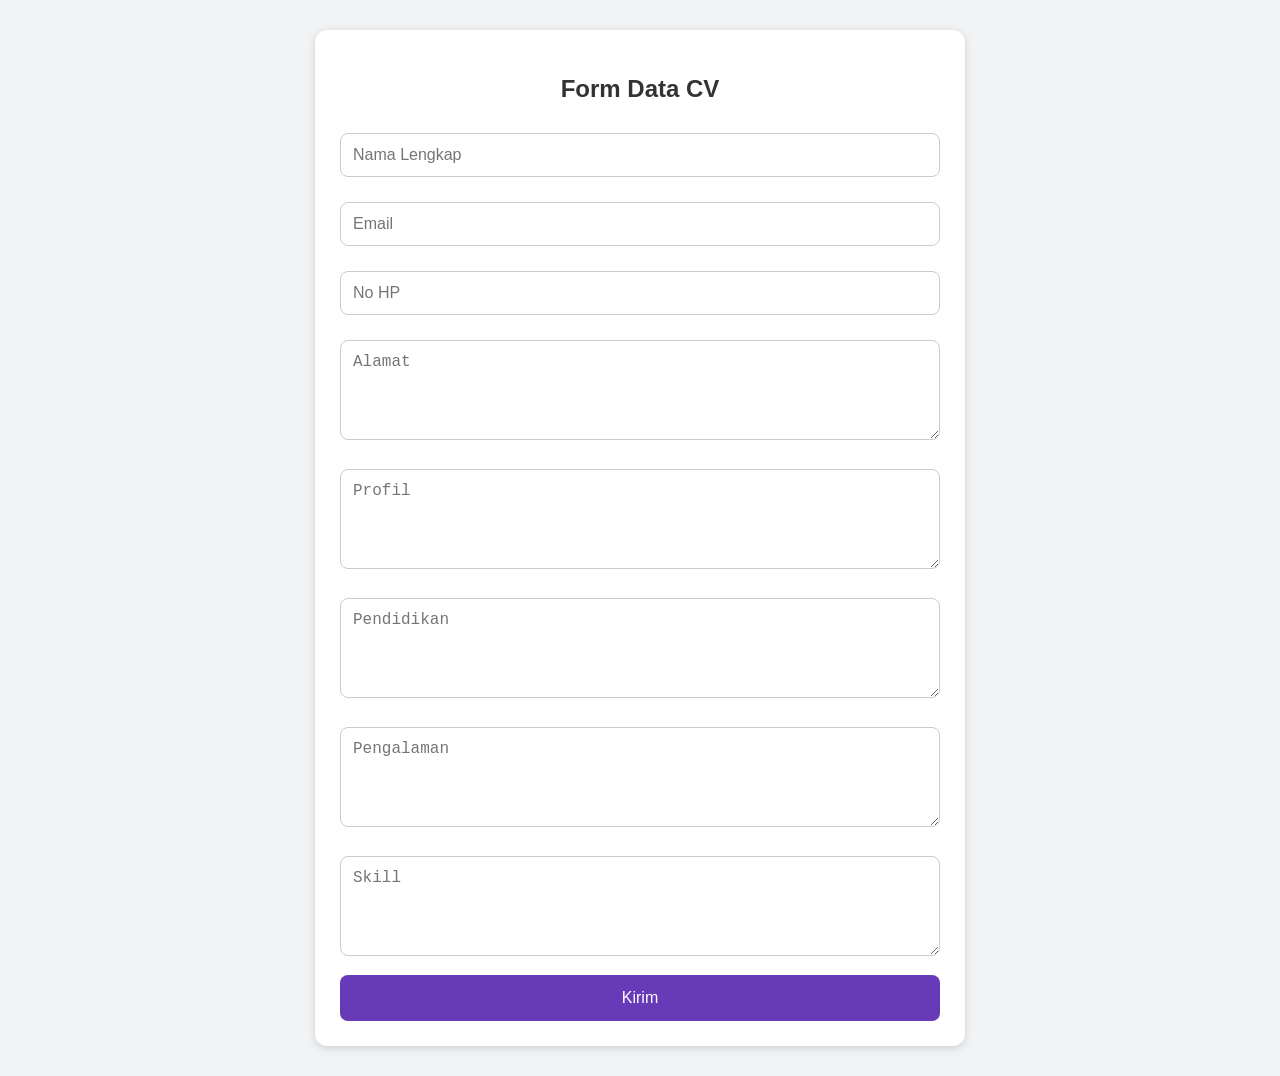
==== index.HTML @ 8e912bcc "Add files via upload" ====
<!DOCTYPE html>

<html>

<head>

<title>
Form CV
</title>

<link rel="stylesheet"
href="style.css">

</head>


<body>


<div class="box">


<h2>
Form Data CV
</h2>


<form id="form">


<input name="nama"
placeholder="Nama Lengkap">


<input name="email"
placeholder="Email">


<input name="hp"
placeholder="No HP">


<textarea name="alamat"
placeholder="Alamat">
</textarea>


<textarea name="profil"
placeholder="Profil">
</textarea>


<textarea name="pendidikan"
placeholder="Pendidikan">
</textarea>


<textarea name="pengalaman"
placeholder="Pengalaman">
</textarea>


<textarea name="skill"
placeholder="Skill">
</textarea>


<button>
Kirim
</button>


</form>


</div>


<script src="script.js"></script>


</body>

</html>
---- style.css ----
body {

    font-family: Arial, sans-serif;

    background: #f1f3f4;

    margin: 0;

    padding: 0;

}


.box {

    background: white;

    width: 90%;

    max-width: 600px;

    margin: 30px auto;

    padding: 25px;

    border-radius: 12px;

    box-shadow: 0 2px 8px rgba(0,0,0,0.15);

}


h2 {

    text-align: center;

    color: #333;

}



input,
textarea {

    width: 100%;

    box-sizing: border-box;

    padding: 12px;

    margin-top: 10px;

    margin-bottom: 15px;

    border: 1px solid #ccc;

    border-radius: 8px;

    font-size: 16px;

}



textarea {

    height: 100px;

    resize: vertical;

}



button {

    width: 100%;

    padding: 14px;

    background: #673ab7;

    color: white;

    border: none;

    border-radius: 8px;

    font-size: 16px;

}


button:hover {

    background: #512da8;

}
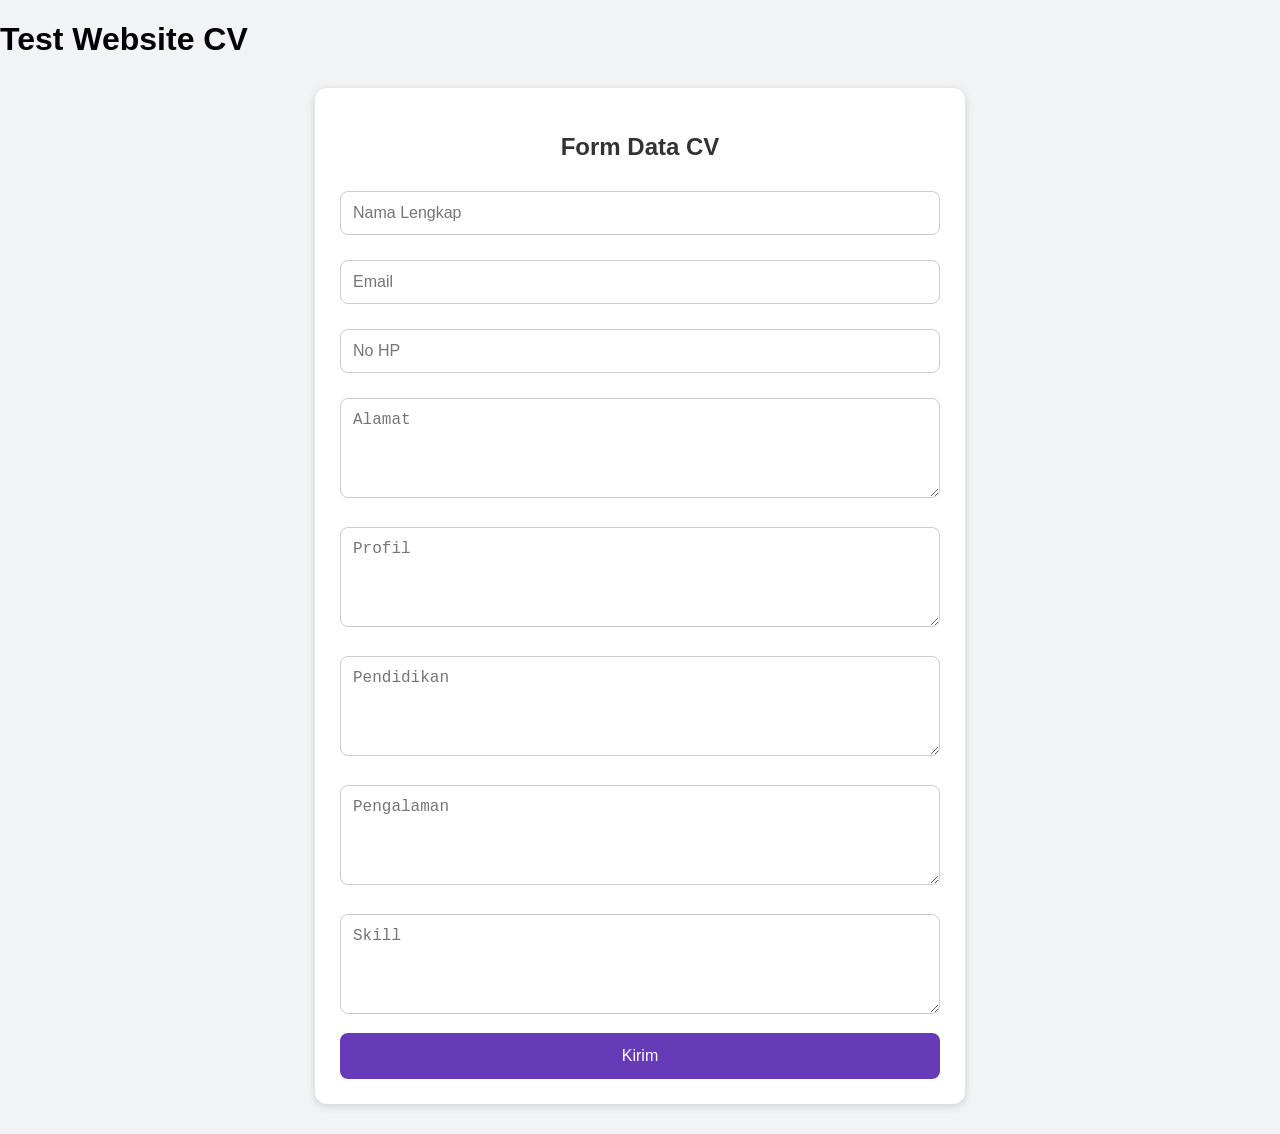
==== commit e8f69379: "Fix formatting issues in index.HTML" ====
--- a/index.HTML
+++ b/index.HTML
@@ -1,5 +1,5 @@
 <!DOCTYPE html>
-
+<h1>Test Website CV</h1>
 <html>
 
 <head>
@@ -81,4 +81,4 @@
 
 </body>
 
-</html>+</html>
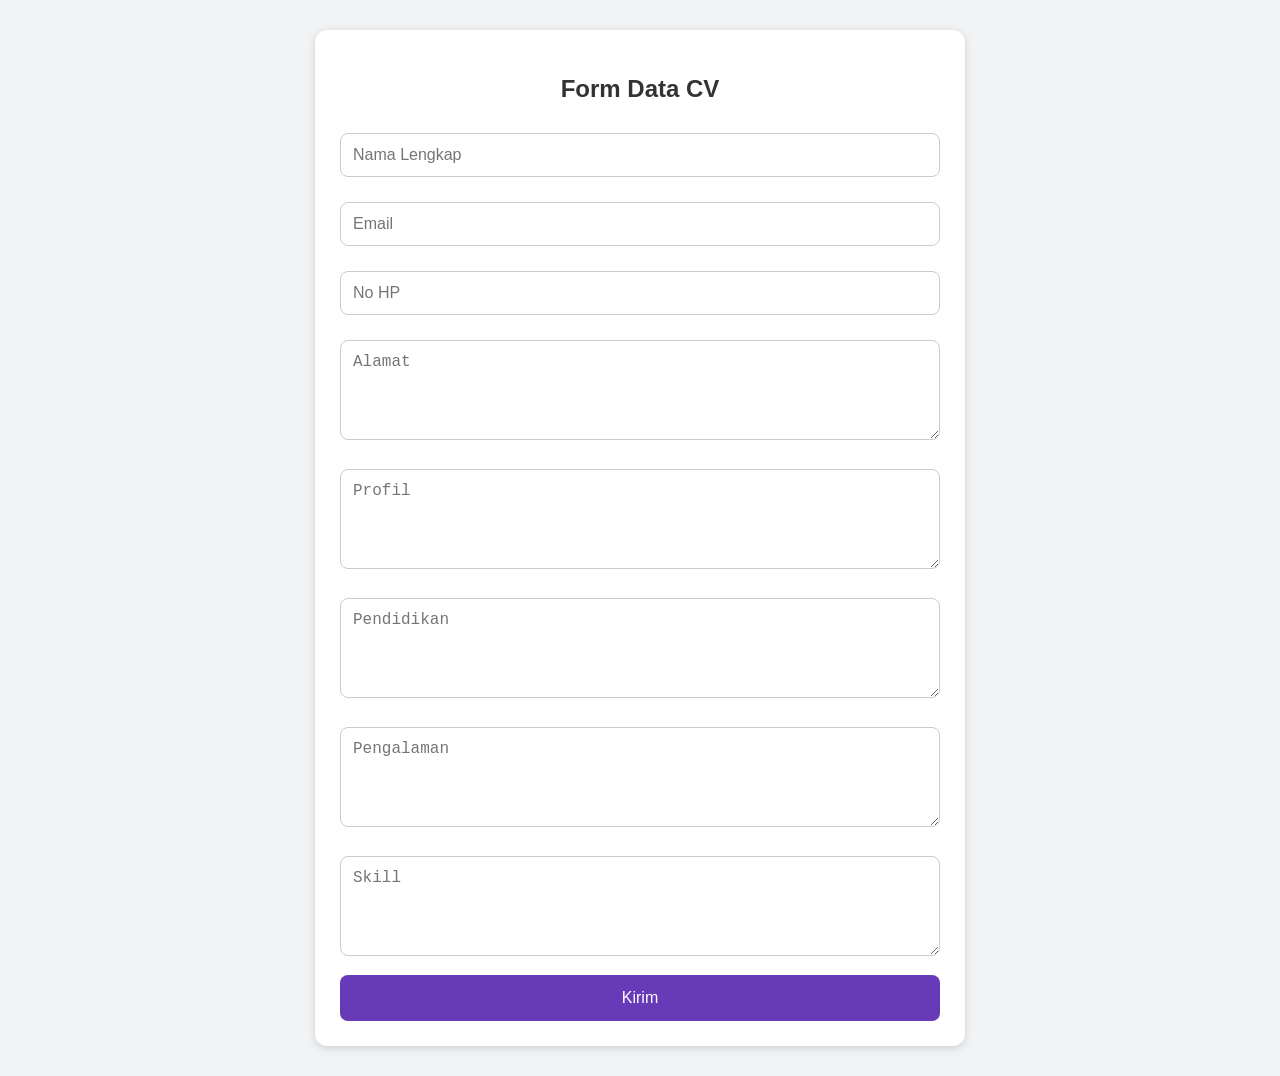
==== commit c89f7835: "Update index.HTML" ====
--- a/index.HTML
+++ b/index.HTML
@@ -1,5 +1,5 @@
 <!DOCTYPE html>
-<h1>Test Website CV</h1>
+
 <html>
 
 <head>
